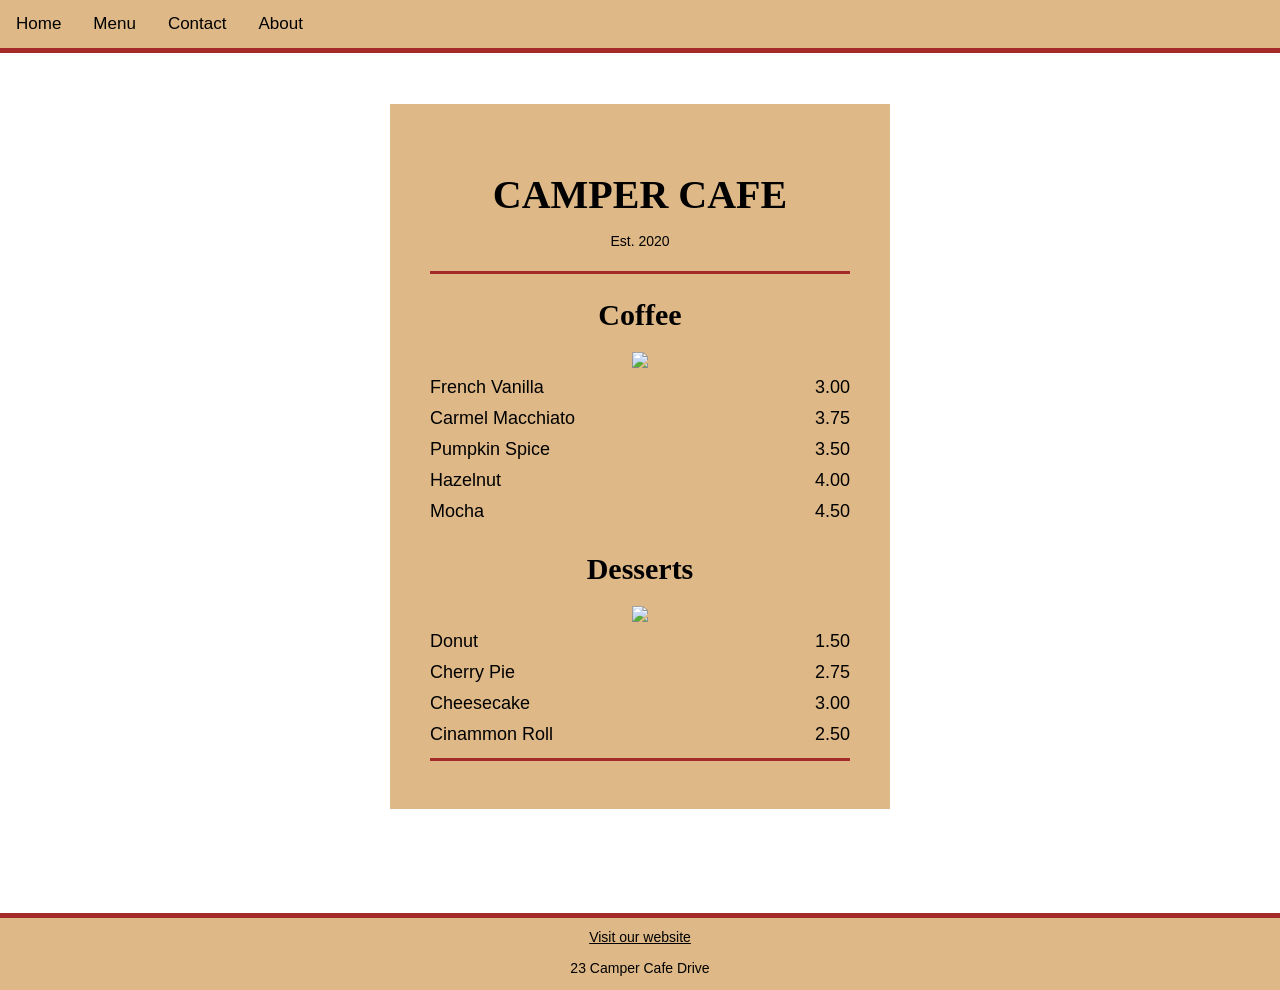
==== index.html @ 506a971d "moved project to get" ====
<!DOCTYPE html>
<html lang="en">
<head>
    <meta charset="UTF-8">
    <meta name="viewport" content="width=device-width, initial-scale=1.0">
    <link rel="stylesheet" href="./index.css">
    <title>Document</title>
</head>
<body>
    <!-- Navigation with four links  -->
    <nav>
        <a href="">Home</a> 
        <a href="">Menu</a>
        <a href="">Contact</a>
        <a href="">About</a>
    </nav>
    <!-- Main section -->
        <main id="menu">
        <!-- Header -->
        <header>
            <h1>CAMPER CAFE</h1>
            <p>Est. 2020</p>
        </header>
        <!-- Menu main section -->
        <main>
            <!-- Section 1 -->
            <hr>
            <section>
                <!-- Header -->
                <header>
                    <h2>Coffee</h2>
                    <img class="menu-icon" src="https://static.thenounproject.com/png/200139-200.png">
                </header>
                <!-- Menu items 1-5 -->
                <article class="item">
                    <p>French Vanilla</p>
                    <p>3.00</p>
                </article>
                <article class="item"> 
                    <p>Carmel Macchiato</p>
                    <p>3.75</p>
                </article>
                <article class="item">
                    <p>Pumpkin Spice</p>
                    <p>3.50</p>
                </article>
                <article class="item">
                    <p>Hazelnut</p>
                    <p>4.00</p>
                </article>
                <article class="item">
                    <p>Mocha</p>
                    <p>4.50</p>
                </article>
            </section>
            <!-- Section 2 -->
            <section>
                <!-- Header -->
                <header>
                    <h2>Desserts</h2>
                    <img class="menu-icon" src="https://static.thenounproject.com/png/28036-200.png">
                </header>
                <!-- Menu items 1-4 -->
                <article class="item">
                    <p>Donut</p>
                    <p>1.50</p>
                </article>
                <article class="item">
                    <p>Cherry Pie</p>
                    <p>2.75</p>
                </article>
                <article class="item">
                    <p>Cheesecake</p>
                    <p>3.00</p>
                </article>
                <article class="item">
                    <p>Cinammon Roll</p>
                    <p>2.50</p>
                </article>
            </section>
            <hr>
        </main>
    </main>
    <!-- Footer -->
    <footer>
        <a href="#">Visit our website</a>
        <p>23 Camper Cafe Drive</p>
    </footer>
</body>
</html>
---- index.css ----
* {
    box-sizing:border-box
}

body {
    font-family: sans-serif;
    margin: 0 auto;
    background-image: url(https://images.unsplash.com/photo-1573883844855-f364441ac463?ixlib=rb-1.2.1&ixid=eyJhcHBfaWQiOjEyMDd9&auto=format&fit=crop&w=1950&q=80);
    background-repeat: no-repeat;
    color: black;
    display: flex;
    flex-direction: column;
    min-height: 110vh;
}
nav {
    display: flex;
    flex-direction: row;
    border-bottom: 5px solid brown;
    width: 100%;
    background-color: burlywood;
    position: fixed;
    top: 0;
}

nav a {
    color: black;
    padding: 14px 16px;
    text-decoration: none;
    font-size: 17px;
}

/* Change the color of links on hover */
nav a:hover {
    background-color: brown;
    color: white;
}
  
/* Add a color to the active/current link */
nav a.active {
    background-color: brown;
    color: white;
}

footer {
    border-top: 5px solid brown;
    background-color: burlywood;
    width: 100%;
    text-align: center;
    padding-top: 10px;
}


footer a, p {
  font-size: 14px;
  color: black;
}

#menu {
    display: flex;
    flex-direction: column;
    margin: auto;
    width: 80%;
    max-width: 500px;
    padding: 40px;
    background-color: burlywood;
}

.item {
    display: flex;
    flex-direction: row;
    justify-content: space-between;
}

.item p {
    margin-top: 5px;
    margin-bottom: 5px;
    font-size: 18px;
}

.menu-icon {
    height: 45px;
}

header {
    text-align: center;
}

h1,
h2 {
    font-family: "Impact", serif;
}

h1 {
    font-size: 40px;
    margin-bottom: 15px;
}

  
h2 {
    margin-bottom: 20px;
    font-size: 30px;
}

hr {
    height: 3px;
    width: 100%;
    background-color: brown;
    border: 0;
}
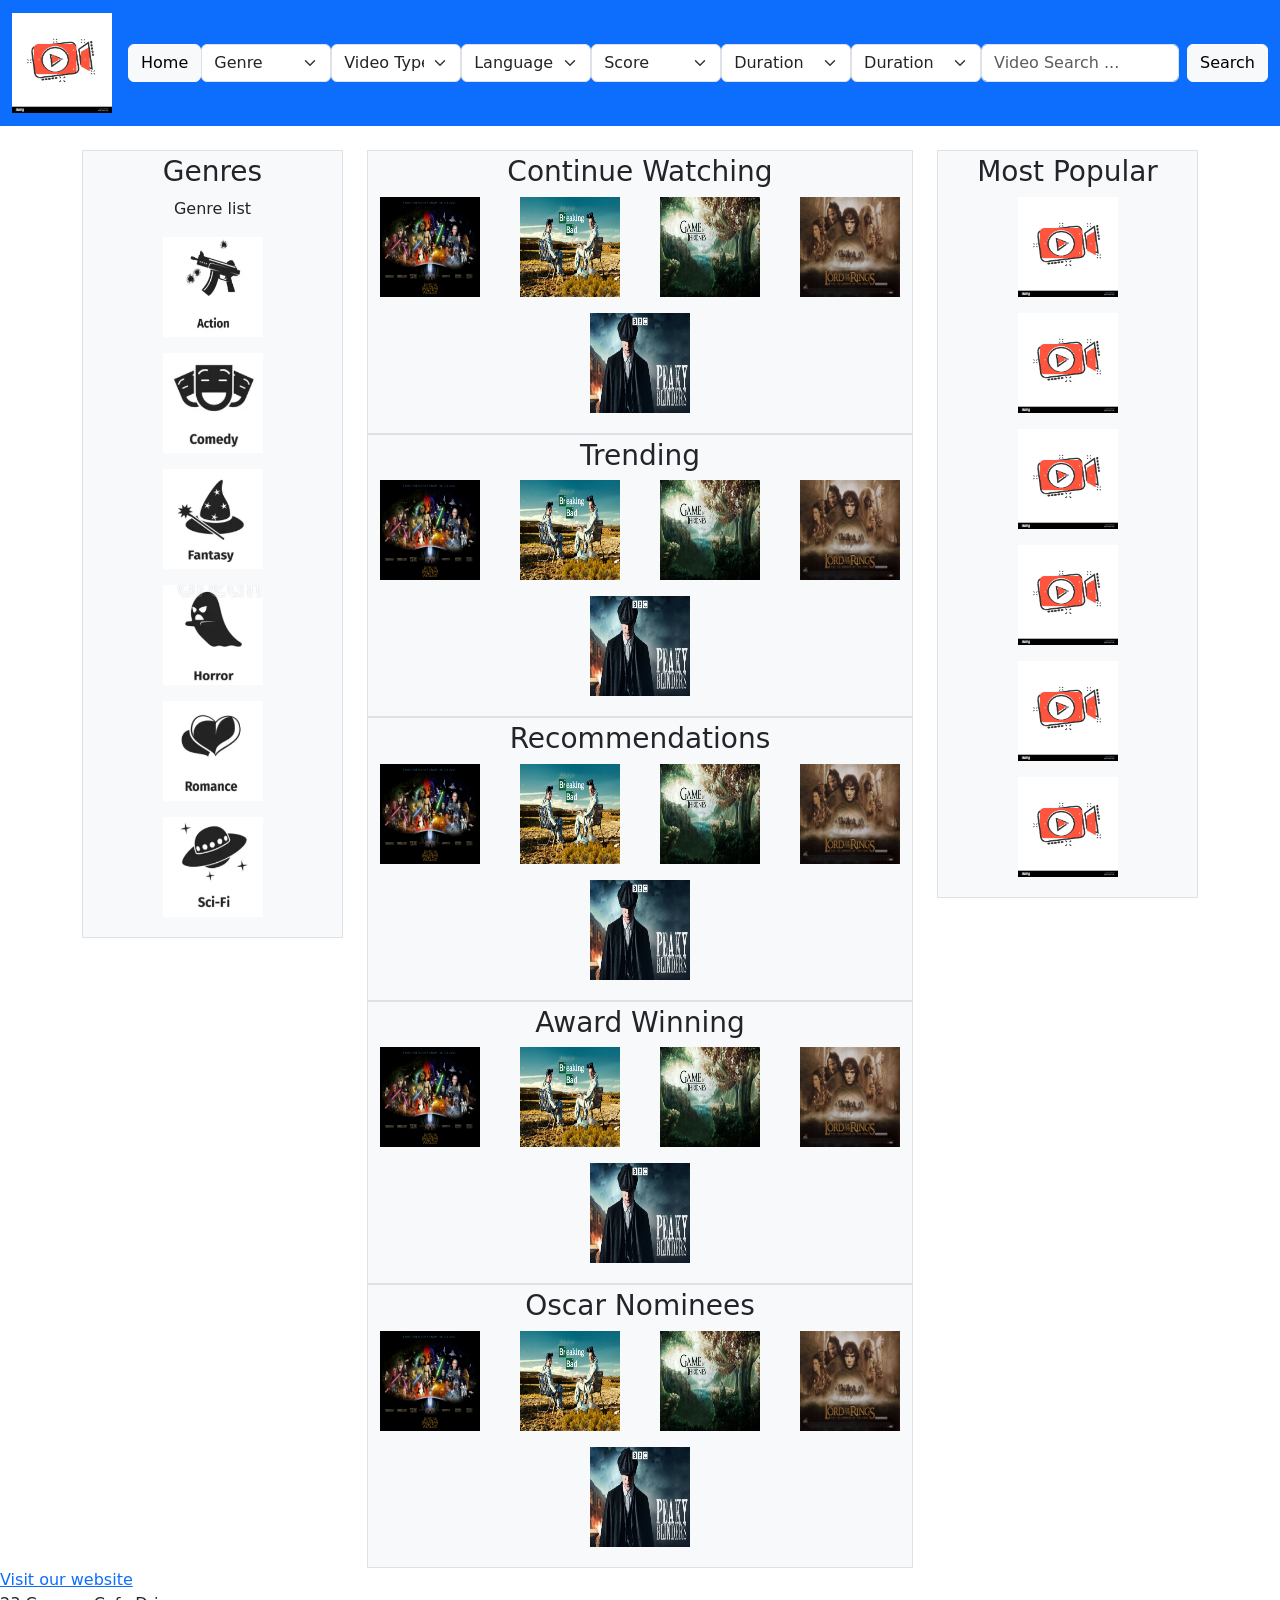
==== commit eb50b717: "merged projects" ====
--- a/index.html
+++ b/index.html
@@ -3,88 +3,235 @@
 <head>
     <meta charset="UTF-8">
     <meta name="viewport" content="width=device-width, initial-scale=1.0">
-    <link rel="stylesheet" href="./index.css">
+    <link href = "index.css">
+    <link href="https://cdn.jsdelivr.net/npm/bootstrap@5.3.8/dist/css/bootstrap.min.css" rel="stylesheet" integrity="sha384-sRIl4kxILFvY47J16cr9ZwB07vP4J8+LH7qKQnuqkuIAvNWLzeN8tE5YBujZqJLB" crossorigin="anonymous">
     <title>Document</title>
 </head>
-<body>
-    <!-- Navigation with four links  -->
-    <nav>
-        <a href="">Home</a> 
-        <a href="">Menu</a>
-        <a href="">Contact</a>
-        <a href="">About</a>
-    </nav>
+<body>    
     <!-- Main section -->
-        <main id="menu">
-        <!-- Header -->
-        <header>
-            <h1>CAMPER CAFE</h1>
-            <p>Est. 2020</p>
+    <main id="menu"> <!-- CSS Stuff ID Vs Class-->
+
+<!-- Header -->
+
+        <header id="hotbar">
+            <nav class="navbar navbar-expand-lg bg-primary">
+            <div class="container-fluid">
+                <a class="navbar-brand" href="#"><image class="logo" src = "./logo.jpg"  width="100" height="100"></image></a>
+                <button class="navbar-toggler" type="button" data-bs-toggle="collapse" data-bs-target="#navbarSupportedContent" aria-controls="navbarSupportedContent" aria-expanded="false" aria-label="Toggle navigation">
+                <span class="navbar-toggler-icon"></span>
+                </button>
+                <div class="collapse navbar-collapse" id="navbarSupportedContent">
+                <ul class="navbar-nav me-auto mb-2 mb-lg-0">
+
+                    <li class="nav-item">
+                        <button type="button" class="btn btn-light">Home</button>
+                    </li>
+
+                    <select class="form-select" name="genre" id="Genre">
+                        <option value="Genre">Genre</option>
+                        <option value="Action">Action</option>
+                        <option value="Adventure">Adventure</option>
+                        <option value="Fantasy">Fantasy</option>
+                        <option value="Sci-Fi">Sci-Fi</option>
+                        <option value="Historical">Historical</option>
+                        <option value="Documentary">Documentary</option>
+                        <option value="Romance">Romance</option>
+                        <option value="Animation">Animation</option>
+                        <option value="Comedy">Comedy</option>
+                        <option value="Horror">Horror</option>
+                    </select>
+
+                    <select class="form-select" name="video_type" id="Video Type">
+                        <option value="Video Type">Video Type</option>
+                        <option value="Film">Film</option>
+                        <option value="TV Series">TV Series</option>
+                    </select>
+
+                    <select class="form-select" name="language" id="Language">
+                        <option value="Language">Language</option>
+                        <option value="English">English</option>
+                        <option value="Japanese">Japanese</option>
+                        <option value="Korean">Korean</option>
+                        <option value="Hindi">Hindi</option>
+                        <option value="Spanish">Spanish</option>
+                    </select>
+
+                    <select class="form-select" name="score" id="score">
+                        <option value="Score">Score</option>
+                        <option value="5 stars">5 stars</option>
+                        <option value="4 stars">4 stars</option>
+                        <option value="3 stars">3 stars</option>
+                        <option value="2 stars">2 stars</option>
+                        <option value="1 stars">1 stars</option>
+                    </select>
+                    <select class="form-select" name="duration" id="duration">
+                        <option value="Duration">Duration</option>
+                        <option value="Under 20 mins">Under 20 mins</option>
+                        <option value="20-40 mins">20-40 mins</option>
+                        <option value="40-60 mins">40-60 mins</option>
+                        <option value="60+ mins">60+ mins</option>
+                    </select>
+                    <select class="form-select" name="Status" id="Status">
+                        <option value="Duration">Duration</option>
+                        <option value="Fully Released">Fully Released</option>
+                        <option value="Still Producing">Still Producing</option>
+                        <option value="Discontinued">Discontinued</option>
+                    </select>
+                    
+                </ul>
+                <form class="d-flex" role="search">
+                    <input class="form-control me-2" type="search" placeholder="Video Search ..." aria-label="Search"/>
+                    <button class="btn btn-light" type="submit">Search</button>
+                </form>
+
+                </div>
+            </div>
+            </nav>
         </header>
-        <!-- Menu main section -->
+
         <main>
-            <!-- Section 1 -->
-            <hr>
-            <section>
-                <!-- Header -->
-                <header>
-                    <h2>Coffee</h2>
-                    <img class="menu-icon" src="https://static.thenounproject.com/png/200139-200.png">
-                </header>
-                <!-- Menu items 1-5 -->
-                <article class="item">
-                    <p>French Vanilla</p>
-                    <p>3.00</p>
-                </article>
-                <article class="item"> 
-                    <p>Carmel Macchiato</p>
-                    <p>3.75</p>
-                </article>
-                <article class="item">
-                    <p>Pumpkin Spice</p>
-                    <p>3.50</p>
-                </article>
-                <article class="item">
-                    <p>Hazelnut</p>
-                    <p>4.00</p>
-                </article>
-                <article class="item">
-                    <p>Mocha</p>
-                    <p>4.50</p>
-                </article>
-            </section>
-            <!-- Section 2 -->
-            <section>
-                <!-- Header -->
-                <header>
-                    <h2>Desserts</h2>
-                    <img class="menu-icon" src="https://static.thenounproject.com/png/28036-200.png">
-                </header>
-                <!-- Menu items 1-4 -->
-                <article class="item">
-                    <p>Donut</p>
-                    <p>1.50</p>
-                </article>
-                <article class="item">
-                    <p>Cherry Pie</p>
-                    <p>2.75</p>
-                </article>
-                <article class="item">
-                    <p>Cheesecake</p>
-                    <p>3.00</p>
-                </article>
-                <article class="item">
-                    <p>Cinammon Roll</p>
-                    <p>2.50</p>
-                </article>
-            </section>
-            <hr>
+           <div class="container text-center mt-4">
+                <div class="row">
+                    <div class="col-md-3">
+                        <div class='p-1 bg-light border'>
+                            <h3 id='h3'>Genres</h3>
+                            <p>Genre list</p>
+                            <p><image class="logo" src = "./Action.png"  width="100" height="100"></image></p>
+                            <p><image class="logo" src = "./Comedy.png"  width="100" height="100"></image></p>
+                            <p><image class="logo" src = "./Fantasy.png"  width="100" height="100"></image></p>
+                            <p><image class="logo" src = "./Horror.png"  width="100" height="100"></image></p>
+                            <p><image class="logo" src = "./Romance.png"  width="100" height="100"></image></p>
+                            <p><image class="logo" src = "./Sci-Fi.png"  width="100" height="100"></image></p>
+                        </div>
+                    </div>
+                    <div class="col-md-6">
+                        <div class='p-1 bg-light border'>
+                            <h3 id='h3'>Continue Watching</h3>
+                            <div class="row">
+                                <div class="col">
+                                    <p><image class="logo" src = "./star_wars.jpg"  width="100" height="100"></image></p>
+                                </div>
+                                <div class="col">
+                                    <p><image class="logo" src = "./breaking_bad_wallpaper.jpg"  width="100" height="100"></image></p>
+                                </div>
+                                <div class="col">
+                                    <p><image class="logo" src = "./got_wallpaper.jpg"  width="100" height="100"></image></p>
+                                </div>
+                                <div class="col">
+                                    <p><image class="logo" src = "./lotr_wallpaper.jpg"  width="100" height="100"></image></p>
+                                </div>
+                                <div class="col">
+                                    <p><image class="logo" src = "./peaky_wallpaper.jpg"  width="100" height="100"></image></p>
+                                </div>
+                            </div>
+                        </div>
+
+                        <div class='p-1 bg-light border'>
+                            <h3 id='h3'>Trending</h3>
+                            <div class="row">
+                                <div class="col">
+                                    <p><image class="logo" src = "./star_wars.jpg"  width="100" height="100"></image></p>
+                                </div>
+                                <div class="col">
+                                    <p><image class="logo" src = "./breaking_bad_wallpaper.jpg"  width="100" height="100"></image></p>
+                                </div>
+                                <div class="col">
+                                    <p><image class="logo" src = "./got_wallpaper.jpg"  width="100" height="100"></image></p>
+                                </div>
+                                <div class="col">
+                                    <p><image class="logo" src = "./lotr_wallpaper.jpg"  width="100" height="100"></image></p>
+                                </div>
+                                <div class="col">
+                                    <p><image class="logo" src = "./peaky_wallpaper.jpg"  width="100" height="100"></image></p>
+                                </div>
+                            </div>
+                        </div>
+
+                        <div class='p-1 bg-light border'>
+                            <h3 id='h3'>Recommendations</h3>
+                            <div class="row">
+                                <div class="col">
+                                    <p><image class="logo" src = "./star_wars.jpg"  width="100" height="100"></image></p>
+                                </div>
+                                <div class="col">
+                                    <p><image class="logo" src = "./breaking_bad_wallpaper.jpg"  width="100" height="100"></image></p>
+                                </div>
+                                <div class="col">
+                                    <p><image class="logo" src = "./got_wallpaper.jpg"  width="100" height="100"></image></p>
+                                </div>
+                                <div class="col">
+                                    <p><image class="logo" src = "./lotr_wallpaper.jpg"  width="100" height="100"></image></p>
+                                </div>
+                                <div class="col">
+                                    <p><image class="logo" src = "./peaky_wallpaper.jpg"  width="100" height="100"></image></p>
+                                </div>
+                            </div>
+                        </div>
+
+                        <div class='p-1 bg-light border'>
+                            <h3 id='h3'>Award Winning</h3>
+                            <div class="row">
+                                <div class="col">
+                                    <p><image class="logo" src = "./star_wars.jpg"  width="100" height="100"></image></p>
+                                </div>
+                                <div class="col">
+                                    <p><image class="logo" src = "./breaking_bad_wallpaper.jpg"  width="100" height="100"></image></p>
+                                </div>
+                                <div class="col">
+                                    <p><image class="logo" src = "./got_wallpaper.jpg"  width="100" height="100"></image></p>
+                                </div>
+                                <div class="col">
+                                    <p><image class="logo" src = "./lotr_wallpaper.jpg"  width="100" height="100"></image></p>
+                                </div>
+                                <div class="col">
+                                    <p><image class="logo" src = "./peaky_wallpaper.jpg"  width="100" height="100"></image></p>
+                                </div>
+                            </div>
+                        </div>
+
+                        <div class='p-1 bg-light border'>
+                            <h3 id='h3'>Oscar Nominees</h3>
+                            <div class="row">
+                                <div class="col">
+                                    <p><image class="logo" src = "./star_wars.jpg"  width="100" height="100"></image></p>
+                                </div>
+                                <div class="col">
+                                    <p><image class="logo" src = "./breaking_bad_wallpaper.jpg"  width="100" height="100"></image></p>
+                                </div>
+                                <div class="col">
+                                    <p><image class="logo" src = "./got_wallpaper.jpg"  width="100" height="100"></image></p>
+                                </div>
+                                <div class="col">
+                                    <p><image class="logo" src = "./lotr_wallpaper.jpg"  width="100" height="100"></image></p>
+                                </div>
+                                <div class="col">
+                                    <p><image class="logo" src = "./peaky_wallpaper.jpg"  width="100" height="100"></image></p>
+                                </div>
+                            </div>
+                        </div>
+
+                    </div>
+                    <div class="col-md-3">
+                        <div class='p-1 bg-light border'>
+                            <h3 id='h3'>Most Popular</h3>
+                            <p><image class="logo" src = "./logo.jpg"  width="100" height="100"></image></p>
+                            <p><image class="logo" src = "./logo.jpg"  width="100" height="100"></image></p>
+                            <p><image class="logo" src = "./logo.jpg"  width="100" height="100"></image></p>
+                            <p><image class="logo" src = "./logo.jpg"  width="100" height="100"></image></p>
+                            <p><image class="logo" src = "./logo.jpg"  width="100" height="100"></image></p>
+                            <p><image class="logo" src = "./logo.jpg"  width="100" height="100"></image></p>
+                        </div>
+                    </div>
+                </div>
+            </div>
         </main>
-    </main>
+
     <!-- Footer -->
     <footer>
         <a href="#">Visit our website</a>
         <p>23 Camper Cafe Drive</p>
     </footer>
+
+
 </body>
 </html>
--- a/index.css
+++ b/index.css
@@ -1,109 +1,4 @@
-* {
-    box-sizing:border-box
-}
-
-body {
-    font-family: sans-serif;
-    margin: 0 auto;
-    background-image: url(https://images.unsplash.com/photo-1573883844855-f364441ac463?ixlib=rb-1.2.1&ixid=eyJhcHBfaWQiOjEyMDd9&auto=format&fit=crop&w=1950&q=80);
-    background-repeat: no-repeat;
-    color: black;
-    display: flex;
-    flex-direction: column;
-    min-height: 110vh;
-}
-nav {
-    display: flex;
-    flex-direction: row;
-    border-bottom: 5px solid brown;
-    width: 100%;
-    background-color: burlywood;
-    position: fixed;
-    top: 0;
-}
-
-nav a {
-    color: black;
-    padding: 14px 16px;
-    text-decoration: none;
-    font-size: 17px;
-}
-
-/* Change the color of links on hover */
-nav a:hover {
-    background-color: brown;
-    color: white;
-}
-  
-/* Add a color to the active/current link */
-nav a.active {
-    background-color: brown;
-    color: white;
-}
-
-footer {
-    border-top: 5px solid brown;
-    background-color: burlywood;
-    width: 100%;
-    text-align: center;
-    padding-top: 10px;
-}
-
-
-footer a, p {
-  font-size: 14px;
-  color: black;
-}
-
-#menu {
-    display: flex;
-    flex-direction: column;
-    margin: auto;
-    width: 80%;
-    max-width: 500px;
-    padding: 40px;
-    background-color: burlywood;
-}
-
-.item {
-    display: flex;
-    flex-direction: row;
-    justify-content: space-between;
-}
-
-.item p {
-    margin-top: 5px;
-    margin-bottom: 5px;
-    font-size: 18px;
-}
-
-.menu-icon {
-    height: 45px;
-}
-
-header {
-    text-align: center;
-}
-
-h1,
-h2 {
-    font-family: "Impact", serif;
-}
-
-h1 {
-    font-size: 40px;
-    margin-bottom: 15px;
-}
-
-  
-h2 {
-    margin-bottom: 20px;
-    font-size: 30px;
-}
-
-hr {
-    height: 3px;
-    width: 100%;
-    background-color: brown;
-    border: 0;
+.hotbar {
+    btn-padding-y: input-btn-padding-y;
+    btn-padding-x: input-btn-padding-x;
 }
